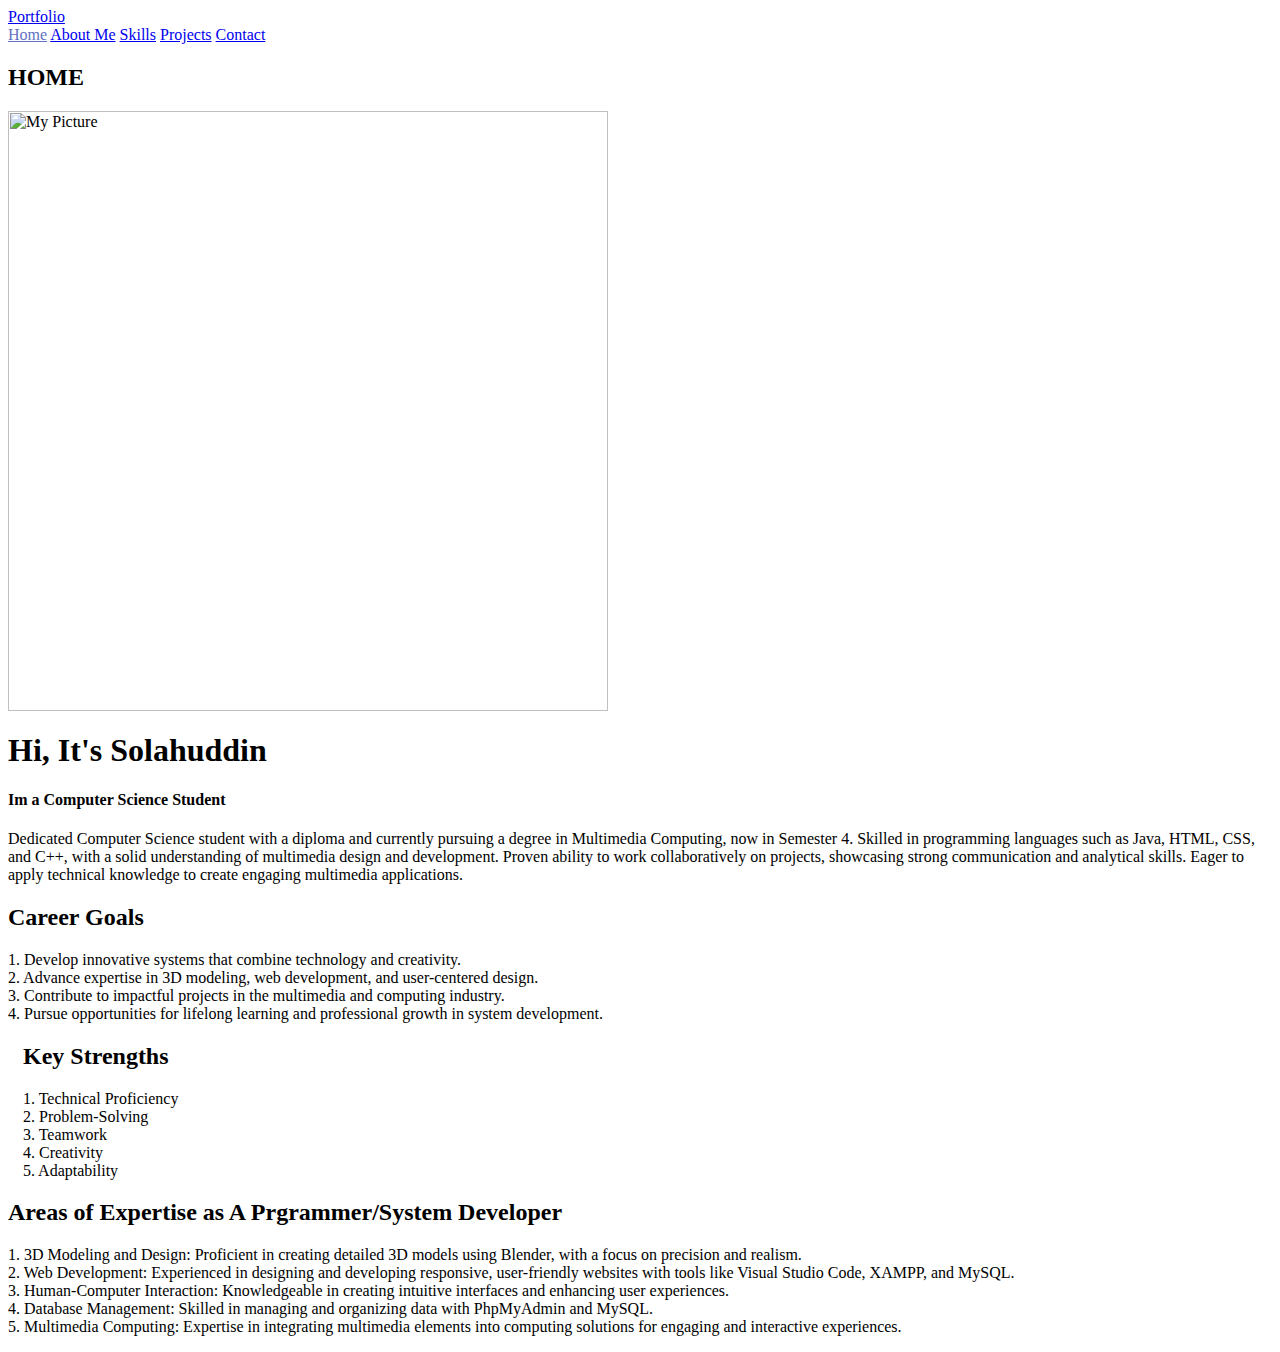
==== index.html @ 40d25b66 "Add files via upload" ====
<html>
    <head>
        <link rel="stylesheet" href="/MyPortfolio/CSS/stylePort.css">
        <title>Home</title>
    </head>
    <body>
        <header class="header">
            <a href="index.html" class="logo">Portfolio</a>
            <nav class="navbar">
                <a href="index.html" style="color: rgb(96, 114, 194);">Home</a>
                <a href="about.html">About Me</a>
                <a href="skills.html">Skills</a>
                <a href="projects.html">Projects</a>
                <a href="contact.html">Contact</a>
            </nav>
        </header>
        <div class="titleWeb">
            <h2>HOME</h2>
        </div>
        <div class="info_home">
            <div class="photo">
                <img src="/MyPortfolio/Media/MyPic.jpg" alt="My Picture" width="auto" height="600">
            </div>
            <div class="summary">
                <h1 class="home_h1">Hi, It's Solahuddin</h1>
                <h4 class="home_h4">Im a Computer Science Student</h4>
                <p>Dedicated Computer Science student with a diploma and currently pursuing a degree 
                in Multimedia Computing, now in Semester 4. Skilled in programming languages such 
                as Java, HTML, CSS, and C++, with a solid understanding of multimedia design and 
                development. Proven ability to work collaboratively on projects, showcasing 
                strong communication and analytical skills. Eager to apply technical knowledge 
                to create engaging multimedia applications.</p>
                <div class="box1" style="border-top-left-radius: 25px; border-top-right-radius: 25px;">
                    <div class="cntn" style="margin-right: 15px;">
                        <h2>Career Goals</h2>
                        <p>1. Develop innovative systems that combine technology and creativity.<br>
                           2. Advance expertise in 3D modeling, web development, and user-centered design.<br>
                           3. Contribute to impactful projects in the multimedia and computing industry.<br>
                           4. Pursue opportunities for lifelong learning and professional growth in system development.</p>
                    </div>
                    <div class="cntn" style="margin-left: 15px;">
                        <h2>Key Strengths</h2>
                        <p>1. Technical Proficiency<br>
                           2. Problem-Solving<br>
                           3. Teamwork<br>
                           4. Creativity<br>
                           5. Adaptability</p>
                    </div>
                </div>
                <div class="box1" style="margin-top: 0; border-bottom-left-radius: 25px; border-bottom-right-radius: 25px; padding-top: 0;">
                    <div class="cntn" style="width: 100%;">
                        <h2>Areas of Expertise as A Prgrammer/System Developer</h2>
                        <p>1. 3D Modeling and Design: Proficient in creating detailed 3D models using Blender, with a focus on precision and realism.<br>
                           2. Web Development: Experienced in designing and developing responsive, user-friendly websites with tools like Visual Studio Code, XAMPP, and MySQL.<br>
                           3. Human-Computer Interaction: Knowledgeable in creating intuitive interfaces and enhancing user experiences.<br>
                           4. Database Management: Skilled in managing and organizing data with PhpMyAdmin and MySQL.<br>
                           5. Multimedia Computing: Expertise in integrating multimedia elements into computing solutions for engaging and interactive experiences.</p>
                    </div>
                </div>
            </div>
            
        </div>
        
        
        
    </body>
</html>
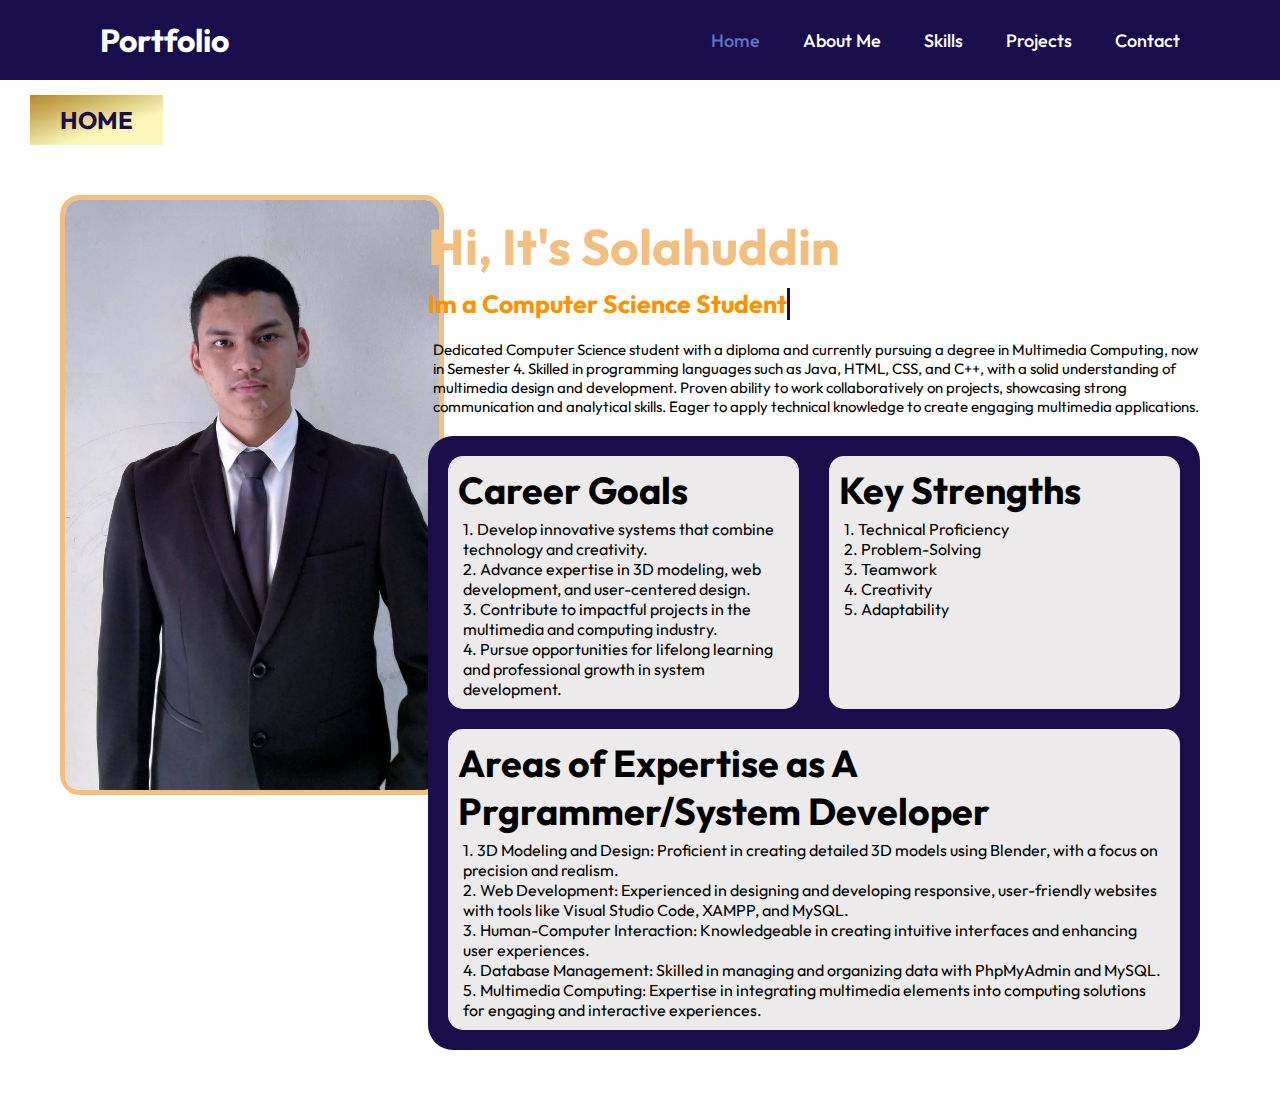
==== commit e4e21837: "Update index.html" ====
--- a/index.html
+++ b/index.html
@@ -1,6 +1,6 @@
 <html>
     <head>
-        <link rel="stylesheet" href="/MyPortfolio/CSS/stylePort.css">
+        <link rel="stylesheet" href="/CSS/stylePort.css">
         <title>Home</title>
     </head>
     <body>
@@ -19,7 +19,7 @@
         </div>
         <div class="info_home">
             <div class="photo">
-                <img src="/MyPortfolio/Media/MyPic.jpg" alt="My Picture" width="auto" height="600">
+                <img src="/Media/MyPic.jpg" alt="My Picture" width="auto" height="600">
             </div>
             <div class="summary">
                 <h1 class="home_h1">Hi, It's Solahuddin</h1>
@@ -64,4 +64,4 @@
         
         
     </body>
-</html>+</html>
--- a/CSS/stylePort.css
+++ b/CSS/stylePort.css
@@ -0,0 +1,499 @@
+@import url('https://fonts.googleapis.com/css2?family=Outfit:wght@100..900&display=swap');
+* {
+	margin: 0;
+	padding: 0;
+    box-sizing: border-box;
+    font-family: "Outfit", sans-serif;
+    background-image: url(/MyPortfolio/Media/bg.jpg);
+    background-repeat: no-repeat;
+    background-attachment: fixed;
+    background-position: center;
+    background-size:cover;
+}
+body {
+    min-height: 90%;
+    height: auto;
+}
+/* Header CSS */
+.header {
+    position:fixed;
+    top: 0;
+    left: 0;
+    width: 100%;
+    padding: 20px 100px;
+    background: rgb(25, 14, 75);
+    display: flex;
+    justify-content: space-between;
+    align-items: center;
+    z-index: 100;
+}
+.logo {
+    font-size: 32px;
+    background: transparent;
+    color: white;
+    font-weight: 700;
+    text-decoration: none;
+}
+.navbar {
+    background: rgb(25, 14, 75);
+}
+.navbar a {
+    background: rgb(25, 14, 75);
+    position: relative;
+    font-size: 18px;
+    color: rgb(255, 255, 255);
+    font-weight: 500;
+    text-decoration: none;
+    margin-left: 40px;
+}
+.navbar a::before {
+    content: '';
+    position: absolute;
+    top: 100%;
+    left: 0;
+    width: 0;
+    height: 2px;
+    background: white;
+    transition: .3s;
+}
+.navbar a:hover::before {
+    width: 100%;
+}
+.titleWeb {
+    margin-top: 75px;
+    padding: 20px 30px;   
+}
+.titleWeb h2 {
+    width: fit-content;
+    background: linear-gradient(162deg, rgba(179,135,40,1) 0%, rgba(191,149,63,1) 7%, rgba(198,164,78,1) 18%, rgba(251,245,183,1) 64%, rgba(252,246,186,1) 100%);
+    padding: 10px 30px;
+    color: rgb(25, 14, 75); 
+}
+/* Home Page CSS */
+.info_home {
+    height: auto;
+    min-height: 60%;
+    display: flex;
+    justify-content: space-between;
+    margin: 0px 30px;
+    padding: 30px;
+}
+.info_home .photo {
+    width: 30%;
+    border: 20px;
+}
+.info_home .photo img{
+    border-radius: 20px;
+    border: 5px solid rgb(243, 191, 128);
+}
+.info_home .summary {
+    width: 70%;
+    padding: 20px;
+    font-size: 25px;
+}
+.info_home .summary .home_h1{
+    margin-bottom: 10px;
+    color: rgb(243, 191, 128);
+}
+.info_home .summary .home_h4{
+    width: fit-content;
+    margin-bottom: 20px;
+    color: rgb(255, 145, 0);
+    overflow: hidden; 
+    border-right: .15em solid rgb(25, 14, 75); 
+    white-space: nowrap; 
+    margin-left: 0 auto; 
+    animation: 
+        typing 1.8s steps(80, end),
+        blink-caret 1.3s step-end infinite;
+}
+.info_home .summary p{
+    color: black;
+    font-size: 15px;
+}
+.info_home .summary .box1{
+    margin-top: 20px;
+    width: 100%;
+    min-height: 200px;
+    height: auto;
+    background: rgb(25, 14, 75);
+    padding: 20px;
+    display: flex;
+    justify-content: space-around;
+}
+.info_home .summary .box1 .cntn{
+    width: 50%;
+    min-height: 100px;
+    height: auto;
+    background: rgb(236, 234, 234);
+    border-radius: 15px;
+    padding: 10px;
+}
+.info_home .summary .box1 .cntn h2{
+    background: transparent;
+}
+.info_home .summary .box1 .cntn p{
+    margin-top: 5px;
+    font-size: 16px;
+}
+@keyframes typing {
+    from { width: 0 }
+    to { width: 36% }
+  }
+@keyframes blink-caret {
+    from, to { border-color: transparent }
+    5% { border-color: orange; }
+}
+/* About Page CSS */
+.info_about {
+    height: auto;
+    min-height: 60%;
+    align-items: center;
+    margin: 0px 30px 100px;
+    padding: 30px;
+    background: rgb(25, 14, 75);
+    border-radius: 25px;
+    border: 7px solid rgb(243, 191, 128);
+}
+.info_about .sum{
+    height: auto;
+    min-height: 30%;
+    padding: 30px;
+    display: flex;
+    justify-content: space-evenly;
+    background: rgb(25, 14, 75);
+}
+.info_about .sum .photo{
+    min-height: 100px;
+    height: auto;
+    padding: 20px;
+    width: 15%;
+    background: rgb(25, 14, 75);
+    display: flex;
+    justify-content: center;
+    align-items: center;
+}
+.info_about .sum .info{
+    min-height: 100px;
+    height: auto;
+    padding: 20px;
+    width: 85%;
+    background: rgb(25, 14, 75);
+}
+.info_about .sum .info h1{
+    margin-bottom: 10px;
+    background: transparent;
+    color: white;
+}
+.info_about .sum .info h3{
+    margin-bottom: 10px;
+    background: linear-gradient(162deg, rgba(179,135,40,1) 0%, rgba(191,149,63,1) 7%, rgba(198,164,78,1) 18%, rgba(251,245,183,1) 64%, rgba(252,246,186,1) 100%);
+    color: rgb(11,40,56);
+}
+.info_about .sum1{
+    height: auto;
+    min-height: 30%;
+    padding: 30px;
+    background: linear-gradient(162deg, rgba(179,135,40,1) 0%, rgba(191,149,63,1) 7%, rgba(198,164,78,1) 18%, rgba(251,245,183,1) 64%, rgba(252,246,186,1) 100%);
+}
+.info_about .sum1 .info{
+    min-height: 50px;
+    height: auto;
+    width: 100%;
+    padding: 20px;
+    background: transparent;
+    display: flex;
+    justify-content: center;
+}
+.info_about .sum1 .info .box1{
+    width: 30%;
+    height: auto;
+    min-height: 100px;
+    background: white;
+    text-align: center;
+    padding-top: 20px;
+}
+.info_about .sum1 .info .box2{
+    width: 70%;
+    height: auto;
+    min-height: 100px;
+    background: rgb(11,40,56);
+    padding: 10px;
+}
+.info_about .sum1 .info .box2 h3{
+    color: white;
+}
+.info_about .sum1 .info .box1 h1, h3{
+    margin-bottom: 5px;
+    background: transparent;
+    color: rgb(0, 0, 0);
+}
+/* Skill Page CSS */
+.info_skill {
+    height: auto;
+    min-height: 60%;
+    align-items: center;
+    margin: 0px 30px 100px;
+    padding: 30px;
+    background: rgb(25, 14, 75);
+    border-radius: 25px;
+    border: 7px solid rgb(243, 191, 128);
+}
+.info_skill .sum {
+    padding: 25px;
+    align-items: center;
+    text-align: center;
+    background: transparent;
+    color: white;
+}
+.info_skill .box {
+    min-height: 80px;
+    height: auto;
+    background: transparent;
+    width: 100%;
+    padding: 10px;
+}
+.info_skill .box .cntn1 {
+    min-height: 80px;
+    height: auto;
+    background: transparent;
+    width: 100%;
+    padding: 10px;
+}
+.info_skill .box .cntn1 h2{
+    background: transparent;
+    color: rgb(243, 191, 128);
+}
+.info_skill .box .cntn1 .ex1{
+    background: rgb(255, 255, 255);
+    border-radius: 20px;
+    width: 100%;
+    min-height: 100px;
+    height: auto;
+    padding: 15px;
+    display: flex;
+    justify-content: center;
+    align-items: center;
+    margin-top: 10px;
+}
+.info_skill .box .cntn1 .ex1 .add1{
+    background: rgb(224, 224, 224);
+    width: 18.5%;
+    height: 300px;
+    max-height: fit-content;
+    padding: 10px;
+    display: flex;
+    justify-content: center;
+    border-radius: 20px;
+    margin: 0 10px;
+}
+.info_skill .box .cntn1 .ex1 .add1 img{
+    background: transparent;
+    margin-top: 30%;
+    width: auto;
+    height: 100px;
+}
+.info_skill .box .cntn1 .ex1 .add1 div h2, p{
+    background: transparent;
+    color:rgb(25, 14, 75);
+    margin-left: 5px;
+}
+/* Project Page CSS */
+.info_project {
+    height: auto;
+    min-height: 60%;
+    align-items: center;
+    margin: 0px 30px 100px;
+    padding: 30px;
+    background: rgb(25, 14, 75);
+    border-radius: 25px;
+    border: 7px solid rgb(243, 191, 128);
+}
+.info_project .sum {
+    padding: 25px;
+    align-items: center;
+    text-align: center;
+    background: transparent;
+    color: white;
+}
+.info_project .box{
+    display: flex;
+    justify-content: center;
+    padding: 20px;
+    background: transparent;
+}
+.info_project .box .info1 {
+    width: 50%;
+    min-height: 300px;
+    height: auto;
+    background: transparent; 
+    margin: 0 10px;
+}
+.info_project .box .info1 .top{
+    width: 100%;
+    min-height: 150px;
+    height: auto;
+    background: transparent; 
+    display: flex;
+    justify-content: center;
+}
+.info_project .box .info1 .top .top1{
+    width: 20%;
+    min-height: 500px;
+    height: auto;
+    padding-top: 50px;
+    text-align: center;
+    background: linear-gradient(162deg, rgba(179,135,40,1) 0%, rgba(191,149,63,1) 7%, rgba(198,164,78,1) 18%, rgba(251,245,183,1) 64%, rgba(252,246,186,1) 100%);
+}
+.info_project .box .info1 .top .top1 h1{
+    background: transparent;
+    font-size: 27px; 
+}
+.info_project .box .info1 .top .top1 p{
+    background: transparent;
+}
+.info_project .box .info1 .top .top2{
+    width: 80%;
+    min-height: 500px;
+    height: auto;
+    padding: 12px;
+    background: rgb(13, 7, 37); 
+    display: flex;
+    justify-content: center;
+}
+.info_project .box .info1 .top .top2 img{
+    height: auto;
+    width: 100%;
+    border: 5px solid rgb(25, 14, 75);
+}
+.info_project .box .info1 .bot{
+    width: 100%;
+    min-height: 150px;
+    height: auto;
+    background: rgb(243, 191, 128);
+    padding: 20px;
+}
+.info_project .box .info1 .bot p{
+    margin-bottom: 7px;
+}
+.info_project .box .info1 .top .top2 .slideshow-container {
+    max-width: 1000px;
+    position: relative;
+    margin: auto;
+    background: transparent;
+}
+
+.info_project .box .info1 .top .top2 .slideshow-container .mySlides {
+    display: none;
+    background: transparent;
+}
+
+#slide1 {
+    display:block
+}
+.info_project .box .info1 .top .top2 .slideshow-container .prev, .next {
+    cursor: pointer;
+    position: absolute;
+    top: 50%;
+    width: auto;
+    margin-top: -22px;
+    padding: 16px;
+    color: rgb(0, 0, 0);
+    font-weight: bold;
+    font-size: 18px;
+    transition: 0.6s ease;
+    border-radius: 0 3px 3px 0;
+    user-select: none;
+    background: transparent;
+}
+  
+.info_project .box .info1 .top .top2 .slideshow-container .next {
+    right: 0;
+    border-radius: 3px 0 0 3px;
+    background: transparent;
+}
+  
+.info_project .box .info1 .top .top2 .slideshow-container .prev:hover, .next:hover {
+    background-color: rgba(0,0,0,0.8);
+    background: transparent;
+}
+
+.info_project .box .info1 .top .top2 .slideshow-container .mySlides .text {
+    color: #000000;
+    font-size: 15px;
+    padding: 8px 12px;
+    position: absolute;
+    bottom: 8px;
+    width: fit-content;
+    text-align: center;
+    background: rgb(188, 181, 221);
+}
+  
+.info_project .box .info1 .top .top2 .slideshow-container .mySlides .numbertext {
+    color: #ffffff;
+    font-size: 12px;
+    padding: 8px 12px;
+    position: absolute;
+    top: 0;
+    background: rgb(25, 14, 75);
+}
+.fade {
+    animation-name: fade;
+    animation-duration: 1.5s;
+}
+  
+@keyframes fade {
+    from {opacity: .4}
+    to {opacity: 1}
+}
+
+/* Contact Page CSS */
+.info_contact {
+    height: auto;
+    min-height: 60%;
+    align-items: center;
+    margin: 0px 30px 100px;
+    padding: 30px;
+    background: rgb(25, 14, 75);
+    border-radius: 25px;
+    border: 7px solid rgb(243, 191, 128);
+}
+.info_contact .sum {
+    padding: 25px;
+    align-items: center;
+    text-align: center;
+    background: rgb(25, 14, 75);
+    color: white;
+}
+.info_contact .box {
+    display: flex;
+    justify-content: space-evenly;
+    background: rgb(25, 14, 75);
+    margin-bottom: 40px;
+}
+.info_contact .box .contact_box {
+    border-radius: 25px;
+    height: 130px;
+    width: 30%;
+    background: white;
+    border-radius: 15px;
+    display: flex;
+    justify-content: space-evenly;
+    padding: 10px;
+}
+.info_contact .box .contact_box .logo{
+    border-radius: 15px;
+    width: 25%;
+    height: 100%;
+    background: rgb(255, 255, 255);
+    display: flex;
+    justify-content: center;
+    align-items: center;
+}
+.info_contact .box .contact_box .sentence{
+    border-radius: 15px;
+    width: 70%;
+    height: 100%;
+    padding: 5px;
+    padding-top: 15px;
+}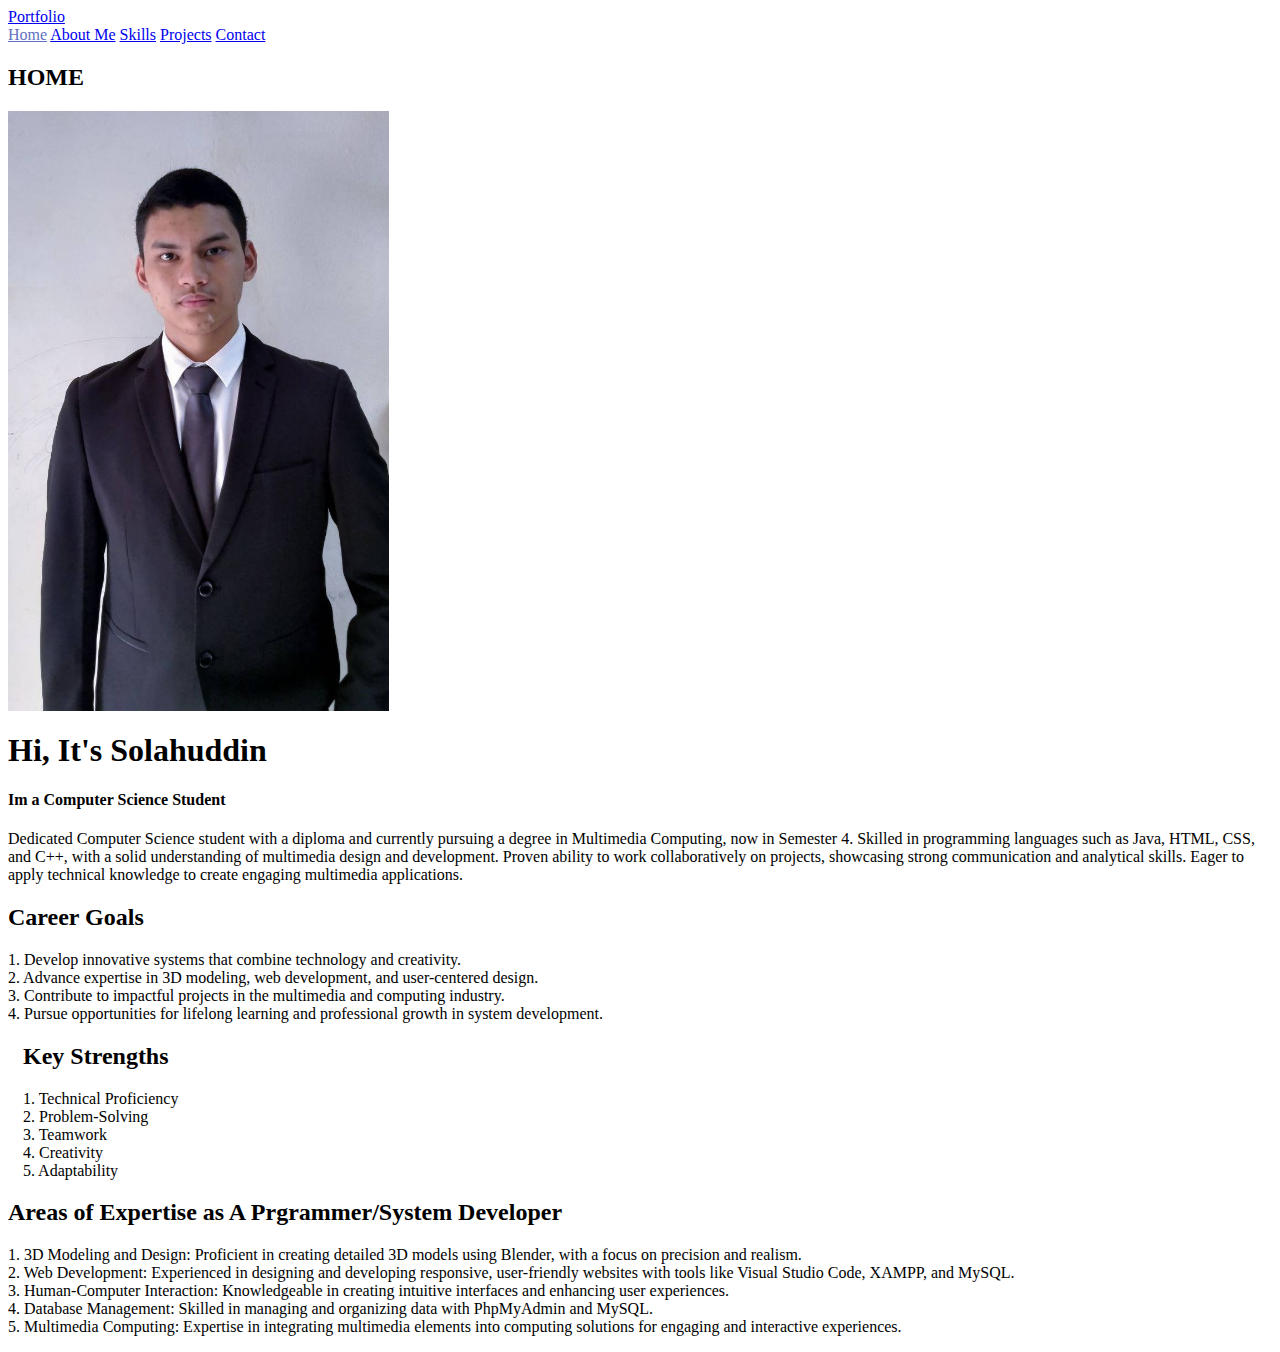
==== commit 3545651b: "Update index.html" ====
--- a/index.html
+++ b/index.html
@@ -1,6 +1,6 @@
 <html>
     <head>
-        <link rel="stylesheet" href="/CSS/stylePort.css">
+        <link rel="stylesheet" href="stylePort.css">
         <title>Home</title>
     </head>
     <body>
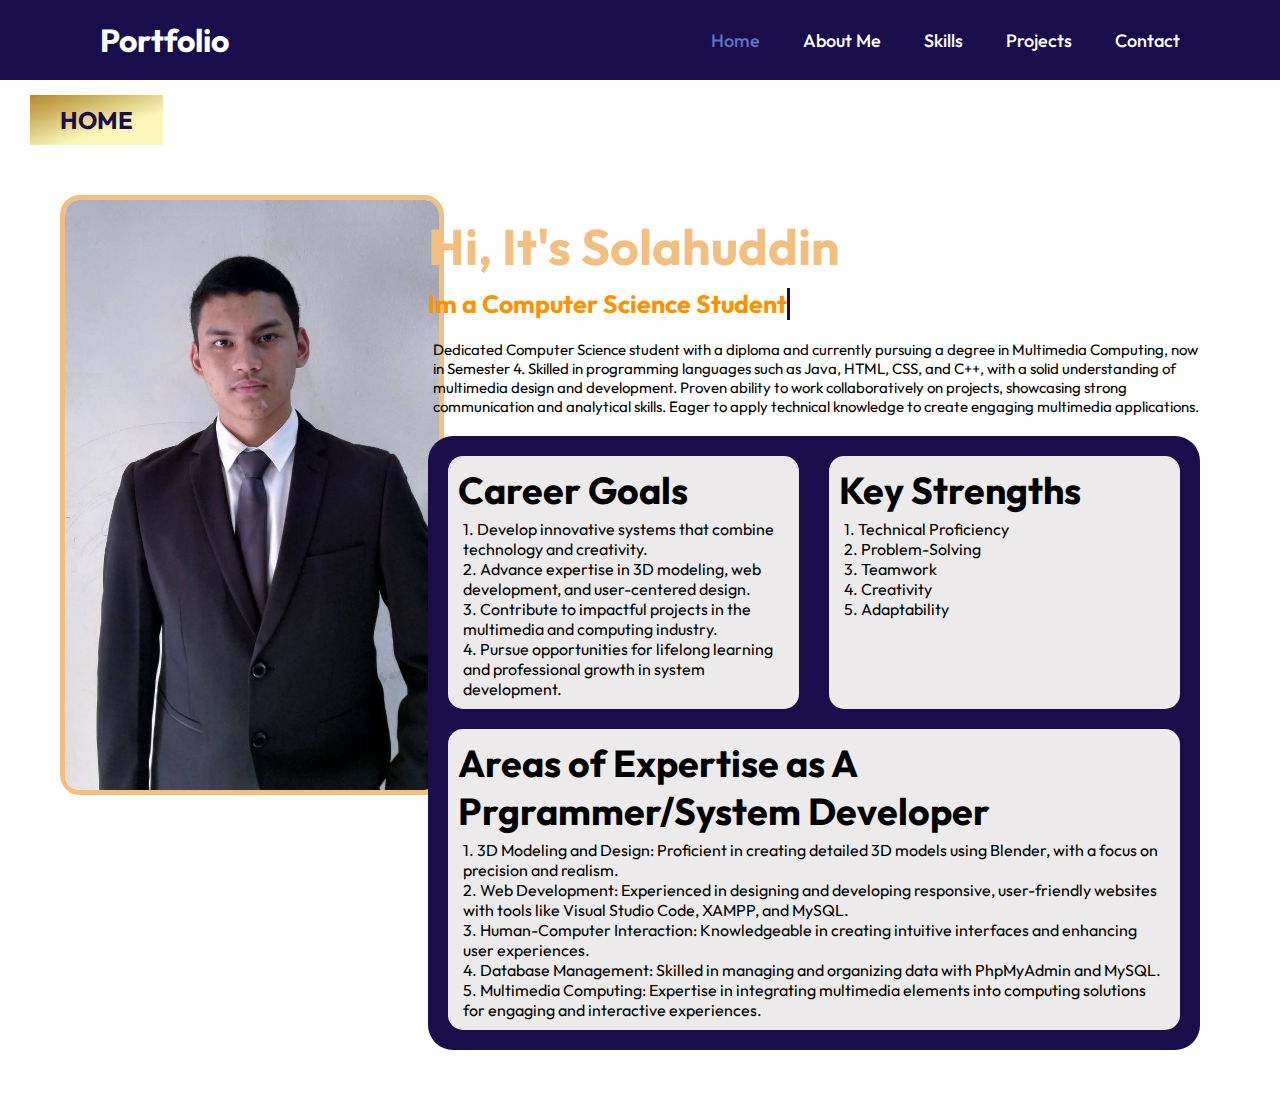
==== commit 8d4084f2: "Update index.html" ====
--- a/index.html
+++ b/index.html
@@ -1,6 +1,6 @@
 <html>
     <head>
-        <link rel="stylesheet" href="stylePort.css">
+        <link rel="stylesheet" href="./CSS/stylePort.css">
         <title>Home</title>
     </head>
     <body>
--- a/CSS/stylePort.css
+++ b/CSS/stylePort.css
@@ -0,0 +1,499 @@
+@import url('https://fonts.googleapis.com/css2?family=Outfit:wght@100..900&display=swap');
+* {
+	margin: 0;
+	padding: 0;
+    box-sizing: border-box;
+    font-family: "Outfit", sans-serif;
+    background-image: url(w/Media/bg.jpg);
+    background-repeat: no-repeat;
+    background-attachment: fixed;
+    background-position: center;
+    background-size:cover;
+}
+body {
+    min-height: 90%;
+    height: auto;
+}
+/* Header CSS */
+.header {
+    position:fixed;
+    top: 0;
+    left: 0;
+    width: 100%;
+    padding: 20px 100px;
+    background: rgb(25, 14, 75);
+    display: flex;
+    justify-content: space-between;
+    align-items: center;
+    z-index: 100;
+}
+.logo {
+    font-size: 32px;
+    background: transparent;
+    color: white;
+    font-weight: 700;
+    text-decoration: none;
+}
+.navbar {
+    background: rgb(25, 14, 75);
+}
+.navbar a {
+    background: rgb(25, 14, 75);
+    position: relative;
+    font-size: 18px;
+    color: rgb(255, 255, 255);
+    font-weight: 500;
+    text-decoration: none;
+    margin-left: 40px;
+}
+.navbar a::before {
+    content: '';
+    position: absolute;
+    top: 100%;
+    left: 0;
+    width: 0;
+    height: 2px;
+    background: white;
+    transition: .3s;
+}
+.navbar a:hover::before {
+    width: 100%;
+}
+.titleWeb {
+    margin-top: 75px;
+    padding: 20px 30px;   
+}
+.titleWeb h2 {
+    width: fit-content;
+    background: linear-gradient(162deg, rgba(179,135,40,1) 0%, rgba(191,149,63,1) 7%, rgba(198,164,78,1) 18%, rgba(251,245,183,1) 64%, rgba(252,246,186,1) 100%);
+    padding: 10px 30px;
+    color: rgb(25, 14, 75); 
+}
+/* Home Page CSS */
+.info_home {
+    height: auto;
+    min-height: 60%;
+    display: flex;
+    justify-content: space-between;
+    margin: 0px 30px;
+    padding: 30px;
+}
+.info_home .photo {
+    width: 30%;
+    border: 20px;
+}
+.info_home .photo img{
+    border-radius: 20px;
+    border: 5px solid rgb(243, 191, 128);
+}
+.info_home .summary {
+    width: 70%;
+    padding: 20px;
+    font-size: 25px;
+}
+.info_home .summary .home_h1{
+    margin-bottom: 10px;
+    color: rgb(243, 191, 128);
+}
+.info_home .summary .home_h4{
+    width: fit-content;
+    margin-bottom: 20px;
+    color: rgb(255, 145, 0);
+    overflow: hidden; 
+    border-right: .15em solid rgb(25, 14, 75); 
+    white-space: nowrap; 
+    margin-left: 0 auto; 
+    animation: 
+        typing 1.8s steps(80, end),
+        blink-caret 1.3s step-end infinite;
+}
+.info_home .summary p{
+    color: black;
+    font-size: 15px;
+}
+.info_home .summary .box1{
+    margin-top: 20px;
+    width: 100%;
+    min-height: 200px;
+    height: auto;
+    background: rgb(25, 14, 75);
+    padding: 20px;
+    display: flex;
+    justify-content: space-around;
+}
+.info_home .summary .box1 .cntn{
+    width: 50%;
+    min-height: 100px;
+    height: auto;
+    background: rgb(236, 234, 234);
+    border-radius: 15px;
+    padding: 10px;
+}
+.info_home .summary .box1 .cntn h2{
+    background: transparent;
+}
+.info_home .summary .box1 .cntn p{
+    margin-top: 5px;
+    font-size: 16px;
+}
+@keyframes typing {
+    from { width: 0 }
+    to { width: 36% }
+  }
+@keyframes blink-caret {
+    from, to { border-color: transparent }
+    5% { border-color: orange; }
+}
+/* About Page CSS */
+.info_about {
+    height: auto;
+    min-height: 60%;
+    align-items: center;
+    margin: 0px 30px 100px;
+    padding: 30px;
+    background: rgb(25, 14, 75);
+    border-radius: 25px;
+    border: 7px solid rgb(243, 191, 128);
+}
+.info_about .sum{
+    height: auto;
+    min-height: 30%;
+    padding: 30px;
+    display: flex;
+    justify-content: space-evenly;
+    background: rgb(25, 14, 75);
+}
+.info_about .sum .photo{
+    min-height: 100px;
+    height: auto;
+    padding: 20px;
+    width: 15%;
+    background: rgb(25, 14, 75);
+    display: flex;
+    justify-content: center;
+    align-items: center;
+}
+.info_about .sum .info{
+    min-height: 100px;
+    height: auto;
+    padding: 20px;
+    width: 85%;
+    background: rgb(25, 14, 75);
+}
+.info_about .sum .info h1{
+    margin-bottom: 10px;
+    background: transparent;
+    color: white;
+}
+.info_about .sum .info h3{
+    margin-bottom: 10px;
+    background: linear-gradient(162deg, rgba(179,135,40,1) 0%, rgba(191,149,63,1) 7%, rgba(198,164,78,1) 18%, rgba(251,245,183,1) 64%, rgba(252,246,186,1) 100%);
+    color: rgb(11,40,56);
+}
+.info_about .sum1{
+    height: auto;
+    min-height: 30%;
+    padding: 30px;
+    background: linear-gradient(162deg, rgba(179,135,40,1) 0%, rgba(191,149,63,1) 7%, rgba(198,164,78,1) 18%, rgba(251,245,183,1) 64%, rgba(252,246,186,1) 100%);
+}
+.info_about .sum1 .info{
+    min-height: 50px;
+    height: auto;
+    width: 100%;
+    padding: 20px;
+    background: transparent;
+    display: flex;
+    justify-content: center;
+}
+.info_about .sum1 .info .box1{
+    width: 30%;
+    height: auto;
+    min-height: 100px;
+    background: white;
+    text-align: center;
+    padding-top: 20px;
+}
+.info_about .sum1 .info .box2{
+    width: 70%;
+    height: auto;
+    min-height: 100px;
+    background: rgb(11,40,56);
+    padding: 10px;
+}
+.info_about .sum1 .info .box2 h3{
+    color: white;
+}
+.info_about .sum1 .info .box1 h1, h3{
+    margin-bottom: 5px;
+    background: transparent;
+    color: rgb(0, 0, 0);
+}
+/* Skill Page CSS */
+.info_skill {
+    height: auto;
+    min-height: 60%;
+    align-items: center;
+    margin: 0px 30px 100px;
+    padding: 30px;
+    background: rgb(25, 14, 75);
+    border-radius: 25px;
+    border: 7px solid rgb(243, 191, 128);
+}
+.info_skill .sum {
+    padding: 25px;
+    align-items: center;
+    text-align: center;
+    background: transparent;
+    color: white;
+}
+.info_skill .box {
+    min-height: 80px;
+    height: auto;
+    background: transparent;
+    width: 100%;
+    padding: 10px;
+}
+.info_skill .box .cntn1 {
+    min-height: 80px;
+    height: auto;
+    background: transparent;
+    width: 100%;
+    padding: 10px;
+}
+.info_skill .box .cntn1 h2{
+    background: transparent;
+    color: rgb(243, 191, 128);
+}
+.info_skill .box .cntn1 .ex1{
+    background: rgb(255, 255, 255);
+    border-radius: 20px;
+    width: 100%;
+    min-height: 100px;
+    height: auto;
+    padding: 15px;
+    display: flex;
+    justify-content: center;
+    align-items: center;
+    margin-top: 10px;
+}
+.info_skill .box .cntn1 .ex1 .add1{
+    background: rgb(224, 224, 224);
+    width: 18.5%;
+    height: 300px;
+    max-height: fit-content;
+    padding: 10px;
+    display: flex;
+    justify-content: center;
+    border-radius: 20px;
+    margin: 0 10px;
+}
+.info_skill .box .cntn1 .ex1 .add1 img{
+    background: transparent;
+    margin-top: 30%;
+    width: auto;
+    height: 100px;
+}
+.info_skill .box .cntn1 .ex1 .add1 div h2, p{
+    background: transparent;
+    color:rgb(25, 14, 75);
+    margin-left: 5px;
+}
+/* Project Page CSS */
+.info_project {
+    height: auto;
+    min-height: 60%;
+    align-items: center;
+    margin: 0px 30px 100px;
+    padding: 30px;
+    background: rgb(25, 14, 75);
+    border-radius: 25px;
+    border: 7px solid rgb(243, 191, 128);
+}
+.info_project .sum {
+    padding: 25px;
+    align-items: center;
+    text-align: center;
+    background: transparent;
+    color: white;
+}
+.info_project .box{
+    display: flex;
+    justify-content: center;
+    padding: 20px;
+    background: transparent;
+}
+.info_project .box .info1 {
+    width: 50%;
+    min-height: 300px;
+    height: auto;
+    background: transparent; 
+    margin: 0 10px;
+}
+.info_project .box .info1 .top{
+    width: 100%;
+    min-height: 150px;
+    height: auto;
+    background: transparent; 
+    display: flex;
+    justify-content: center;
+}
+.info_project .box .info1 .top .top1{
+    width: 20%;
+    min-height: 500px;
+    height: auto;
+    padding-top: 50px;
+    text-align: center;
+    background: linear-gradient(162deg, rgba(179,135,40,1) 0%, rgba(191,149,63,1) 7%, rgba(198,164,78,1) 18%, rgba(251,245,183,1) 64%, rgba(252,246,186,1) 100%);
+}
+.info_project .box .info1 .top .top1 h1{
+    background: transparent;
+    font-size: 27px; 
+}
+.info_project .box .info1 .top .top1 p{
+    background: transparent;
+}
+.info_project .box .info1 .top .top2{
+    width: 80%;
+    min-height: 500px;
+    height: auto;
+    padding: 12px;
+    background: rgb(13, 7, 37); 
+    display: flex;
+    justify-content: center;
+}
+.info_project .box .info1 .top .top2 img{
+    height: auto;
+    width: 100%;
+    border: 5px solid rgb(25, 14, 75);
+}
+.info_project .box .info1 .bot{
+    width: 100%;
+    min-height: 150px;
+    height: auto;
+    background: rgb(243, 191, 128);
+    padding: 20px;
+}
+.info_project .box .info1 .bot p{
+    margin-bottom: 7px;
+}
+.info_project .box .info1 .top .top2 .slideshow-container {
+    max-width: 1000px;
+    position: relative;
+    margin: auto;
+    background: transparent;
+}
+
+.info_project .box .info1 .top .top2 .slideshow-container .mySlides {
+    display: none;
+    background: transparent;
+}
+
+#slide1 {
+    display:block
+}
+.info_project .box .info1 .top .top2 .slideshow-container .prev, .next {
+    cursor: pointer;
+    position: absolute;
+    top: 50%;
+    width: auto;
+    margin-top: -22px;
+    padding: 16px;
+    color: rgb(0, 0, 0);
+    font-weight: bold;
+    font-size: 18px;
+    transition: 0.6s ease;
+    border-radius: 0 3px 3px 0;
+    user-select: none;
+    background: transparent;
+}
+  
+.info_project .box .info1 .top .top2 .slideshow-container .next {
+    right: 0;
+    border-radius: 3px 0 0 3px;
+    background: transparent;
+}
+  
+.info_project .box .info1 .top .top2 .slideshow-container .prev:hover, .next:hover {
+    background-color: rgba(0,0,0,0.8);
+    background: transparent;
+}
+
+.info_project .box .info1 .top .top2 .slideshow-container .mySlides .text {
+    color: #000000;
+    font-size: 15px;
+    padding: 8px 12px;
+    position: absolute;
+    bottom: 8px;
+    width: fit-content;
+    text-align: center;
+    background: rgb(188, 181, 221);
+}
+  
+.info_project .box .info1 .top .top2 .slideshow-container .mySlides .numbertext {
+    color: #ffffff;
+    font-size: 12px;
+    padding: 8px 12px;
+    position: absolute;
+    top: 0;
+    background: rgb(25, 14, 75);
+}
+.fade {
+    animation-name: fade;
+    animation-duration: 1.5s;
+}
+  
+@keyframes fade {
+    from {opacity: .4}
+    to {opacity: 1}
+}
+
+/* Contact Page CSS */
+.info_contact {
+    height: auto;
+    min-height: 60%;
+    align-items: center;
+    margin: 0px 30px 100px;
+    padding: 30px;
+    background: rgb(25, 14, 75);
+    border-radius: 25px;
+    border: 7px solid rgb(243, 191, 128);
+}
+.info_contact .sum {
+    padding: 25px;
+    align-items: center;
+    text-align: center;
+    background: rgb(25, 14, 75);
+    color: white;
+}
+.info_contact .box {
+    display: flex;
+    justify-content: space-evenly;
+    background: rgb(25, 14, 75);
+    margin-bottom: 40px;
+}
+.info_contact .box .contact_box {
+    border-radius: 25px;
+    height: 130px;
+    width: 30%;
+    background: white;
+    border-radius: 15px;
+    display: flex;
+    justify-content: space-evenly;
+    padding: 10px;
+}
+.info_contact .box .contact_box .logo{
+    border-radius: 15px;
+    width: 25%;
+    height: 100%;
+    background: rgb(255, 255, 255);
+    display: flex;
+    justify-content: center;
+    align-items: center;
+}
+.info_contact .box .contact_box .sentence{
+    border-radius: 15px;
+    width: 70%;
+    height: 100%;
+    padding: 5px;
+    padding-top: 15px;
+}
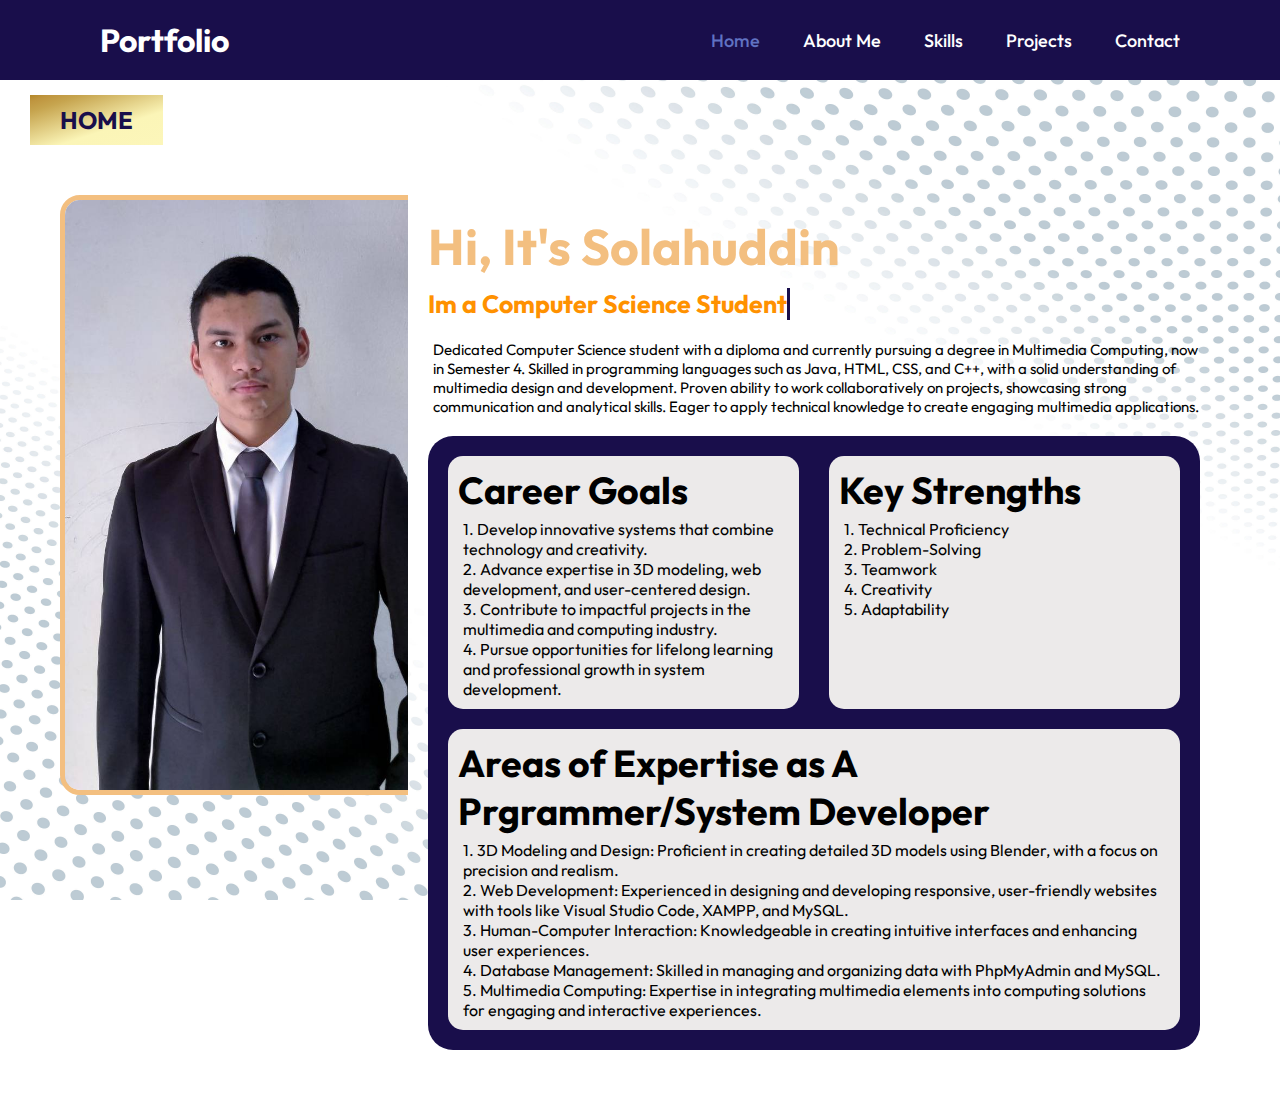
==== commit 74a0fb8e: "Update index.html" ====
--- a/index.html
+++ b/index.html
@@ -2,6 +2,15 @@
     <head>
         <link rel="stylesheet" href="./CSS/stylePort.css">
         <title>Home</title>
+        <style>
+            * {
+                background-image: url(./Media/bg.jpg);
+                background-repeat: no-repeat;
+                background-attachment: fixed;
+                background-position: center;
+                background-size:cover;
+            }
+        </style>
     </head>
     <body>
         <header class="header">
@@ -19,7 +28,7 @@
         </div>
         <div class="info_home">
             <div class="photo">
-                <img src="/Media/MyPic.jpg" alt="My Picture" width="auto" height="600">
+                <img src="./Media/MyPic.jpg" alt="My Picture" width="auto" height="600">
             </div>
             <div class="summary">
                 <h1 class="home_h1">Hi, It's Solahuddin</h1>
--- a/CSS/stylePort.css
+++ b/CSS/stylePort.css
@@ -4,7 +4,7 @@
 	padding: 0;
     box-sizing: border-box;
     font-family: "Outfit", sans-serif;
-    background-image: url(w/Media/bg.jpg);
+    background-image: url(/bg.jpg);
     background-repeat: no-repeat;
     background-attachment: fixed;
     background-position: center;
@@ -389,7 +389,7 @@
 }
 
 #slide1 {
-    display:block
+    display:block;
 }
 .info_project .box .info1 .top .top2 .slideshow-container .prev, .next {
     cursor: pointer;
